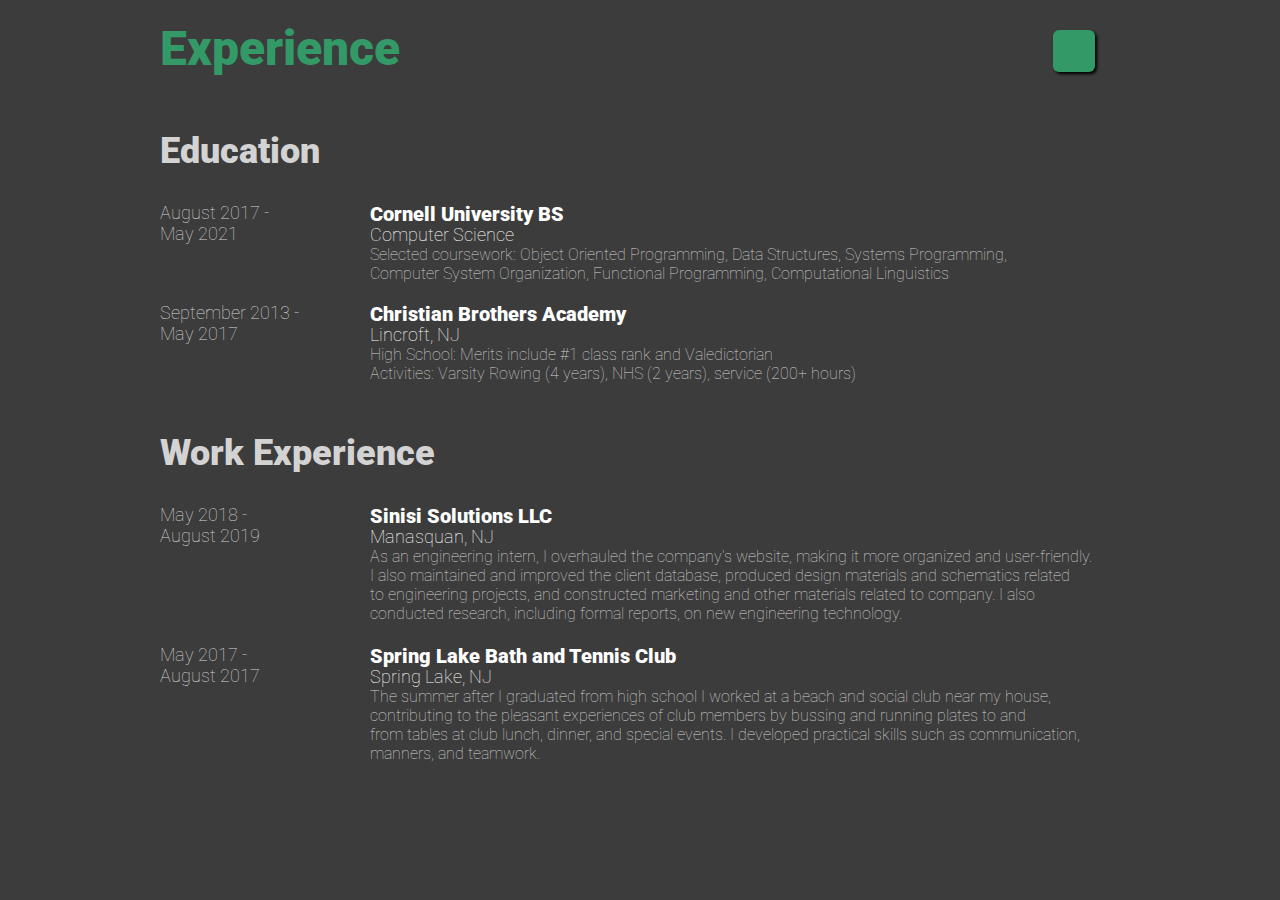
==== experience.html @ 2743c06f "init" ====
<html>
        <head>
                <title>Experience</title>
                <link href="https://fonts.googleapis.com/css?family=Roboto:100,400,400i,900&display=swap" rel="stylesheet" />
                <link href="experience.css" type="text/css" rel="stylesheet" />
        </head>
        <body>
                <div id="top">
                        <div id="page">
                            <h1>Experience</h1>
                        </div>
                        <div class="dropdown">
                            <button class="dropbtn" onclick="myFunction()"></button>
                            <div id="myDropdown" class="dropdown-content">
                                <div class = "subs">
                                <img src="Icons/House green.jpg" width = "50" height = "50" />
                                <a href="index.html">Home</a>
                                </div>
                                <div class = "subs">
                                        <img src="Icons/Oar green.jpg" width = "50" height = "50" />
                                        <a href="about.html">About</a>
                                </div>
                                <div class = "subs">
                                        <img src="Icons/Shirt.jpg" width = "50" height = "50" />
                                        <a href="experience.html">Experience</a>
                                </div>
                                <div class = "subs">
                                        <img src="Icons/Git icon green.jpg" width = "50" height = "50" />
                                        <a href="projects.html">Projects</a>
                                </div>
                                <div class = "subs">
                                        <img src="Icons/Speech Bubble green.jpg" width = "50" height = "50" />
                                        <a href="contact.html">Contact</a>
                                </div>
                            </div>
                        </div>

                </div>
                <div id="bottom">
                    <div class="subtitle">
                        <h2>Education</h2>
                    </div>
                    <div class="entryE">
                        <div class="date">
                            <h4>August 2017 - <br>
                            May 2021</h4>
                        </div>
                        <div class="info">
                            <h1>Cornell University BS</h1>
                            <h2>Computer Science</h2>
                            <p>Selected coursework: Object Oriented Programming, Data Structures, Systems Programming,<br>
                                Computer System Organization, Functional Programming, Computational Linguistics
                            </p>
                        </div>
                    </div>
                    <div class="entryE">
                            <div class="date">
                                <h4>September 2013 - <br>
                                May 2017</h4>
                            </div>
                            <div class="info">
                                <h1>Christian Brothers Academy</h1>
                                <h2>Lincroft, NJ</h2>
                                <p>High School: Merits include #1 class rank and Valedictorian <br>
                                    Activities: Varsity Rowing (4 years), NHS (2 years), service (200+ hours)
                                </p>
                            </div>
                    </div>
                    <div class="subtitle">
                            <h2>Work Experience</h2>
                    </div>
                    <div class="entry">
                            <div id="ssllc" class="date">
                                <h4>May 2018 - <br>
                                August 2019</h4>
                            </div>
                            <div class="info">
                                <h1>Sinisi Solutions LLC</h1>
                                <h2>Manasquan, NJ</h2>
                                <p>As an engineering intern, I overhauled the company's website, making it more organized 
                                    and user-friendly. <br> I also maintained and improved the client database, produced design 
                                    materials and schematics related <br> to engineering projects, and constructed marketing and 
                                    other materials related to company. I also <br> conducted research, including formal reports, 
                                    on new engineering technology.
                                        
                                </p>
                            </div>
                        </div>
                        <div class="entry">
                                <div class="date">
                                    <h4>May 2017 - <br>
                                    August 2017</h4>
                                </div>
                                <div class="info">
                                    <h1>Spring Lake Bath and Tennis Club</h1>
                                    <h2>Spring Lake, NJ</h2>
                                    <p>The summer after I graduated from high school I worked at a beach and social club near my house, <br>
                                        contributing to the pleasant experiences of club members by bussing and running plates to 
                                        and <br> from tables at club lunch, dinner, and special events. I developed practical skills 
                                        such as communication, <br> manners, and teamwork.  
                                    </p>
                                </div>
                            </div>
                </div>

                <script>
                        function myFunction() {
                         document.getElementById("myDropdown").classList.toggle("show");
                         }
                      window.onclick = function(event) {
                      if (!event.target.matches('.dropbtn')) {
                        var dropdowns = document.getElementsByClassName("dropdown-content");
                        var i;
                        for (i = 0; i < dropdowns.length; i++) {
                          var openDropdown = dropdowns[i];
                          if (openDropdown.classList.contains('show')) {
                            openDropdown.classList.remove('show');
                          }
                        }
                      }
                    }
                                        </script>
        </body>
</html>
---- experience.css ----
/* Meta */

html, body {
    margin:0;
    padding:0;
}

body {
    background-color: #3c3c3c;
}


/* Top */


#top {
    display: block;
    background-color: #3c3c3c;
    height: 100px;
    width: 960px;
    margin: 0 auto;
    transition: background-color .8s, box-shadow .6s;
}




#page {
    width: auto;
    height: 50px;
    float: left;
    margin-top: 20px;
}

#page h1 {
    color: rgb(51, 153, 102);
    font-family: 'Roboto', sans-serif;
    font-weight: 900;
    text-align: left;
    font-size: 48px;
    margin-top: 0px;
    transition: color .6s, text-shadow .6s;
}


.dropbtn {
    background-color: rgb(51, 153, 102);
    margin-top: 30px;
    margin-right: 25px;
    position: right;
    color: white;
    width: 42px;
    height: 42px;
    box-shadow: 2px 2px 3px black;
    border: none;
    border-radius: 6px;
    cursor: pointer;
    transition: border .3s, box-shadow .3s;
  }

  .dropbtn:hover, .dropbtn:focus {
    border: 2px solid white;
    box-shadow: none;
    outline: none;
  }


  .dropdown {
    float: right;
    position: relative;
  }

  .dropdown-content {
    display: none;
    position: absolute;
    margin-top: 10px;
    margin-right: 81px;
    margin-top: 10px;
    padding-top: 17px;
    right: 0;
    width: 350px;
    height: 333px;
    border-radius: 20px;
    background-color: rgb(51, 153, 102);
    box-shadow: 0px 0px 12px 0px black;
    border: 5px solid white;
    z-index: 1;
  }

  .dropdown-content img {
      float: left;
      margin-left: 45px;
      margin-right: 15px;
      border-radius: 20px;
      transition: margin-left .5s;
  }





  .dropdown-content a {
    font-family: "Roboto", sans-serif;
    font-size: 28px;
    text-align: left;
    color: white;
    padding: 8px;
    text-decoration: none;
    display: block;
    border-radius: 20px;
  }

  .subs {
      border-radius: 20px;
      margin-top: 10px;
      border: 1px solid rgb(51, 153, 102);
  }

  .subs:hover img {
      margin-left: 60px;
    }

  .show {display:block;}


/* Bottom */

#bottom {
    width: 960px;
    min-width: 720px;
    margin: 0 auto;
}



.subtitle h2 {
    color: lightgrey;
    font-family: 'Roboto', sans-serif;
    font-weight: 900;
    font-size: 36px;
}

#bottom .entry {
    width: 960px;
    height: 140px;
}

#bottom .entryE {
    width: 960px;
    height: 100px;
}

.date {
    float: left;
    background-color: transparent;
    width: 160px;
}

.date h4 {
    color: lightgray;
    font-family: 'Roboto', sans-serif;
    font-weight: 100;
    font-size: 18px;
    margin-top: 0px;
}

.info {
    background-color: transparent;
    float: left;
    padding-left: 50px;
    height: 100px;
    transition: padding-left .3s;
}

.info h1 {
    color: white;
    font-family: 'Roboto', sans-serif;
    font-weight: 900;
    font-size: 20px;
    margin-top: 0px;
    transition: color .4s;
}

.info h2 {
    color: white;
    font-family: 'Roboto', sans-serif;
    font-weight: 100;
    font-size: 18px;
    line-height: 0x;
    margin-top: -15px;
    
}

.info p {
    color: lightgrey;
    font-family: 'Roboto', sans-serif;
    font-weight: 100;
    font-size: 16px;
    margin-top: -15px;
}


.entry:hover .info{
    padding-left: 57px;
}

.entry:hover .info  h1 {
    color: rgb(51, 153, 102);
}

.entryE:hover .info{
    padding-left: 57px;
}

.entryE:hover .info  h1 {
    color: rgb(51, 153, 102);
}
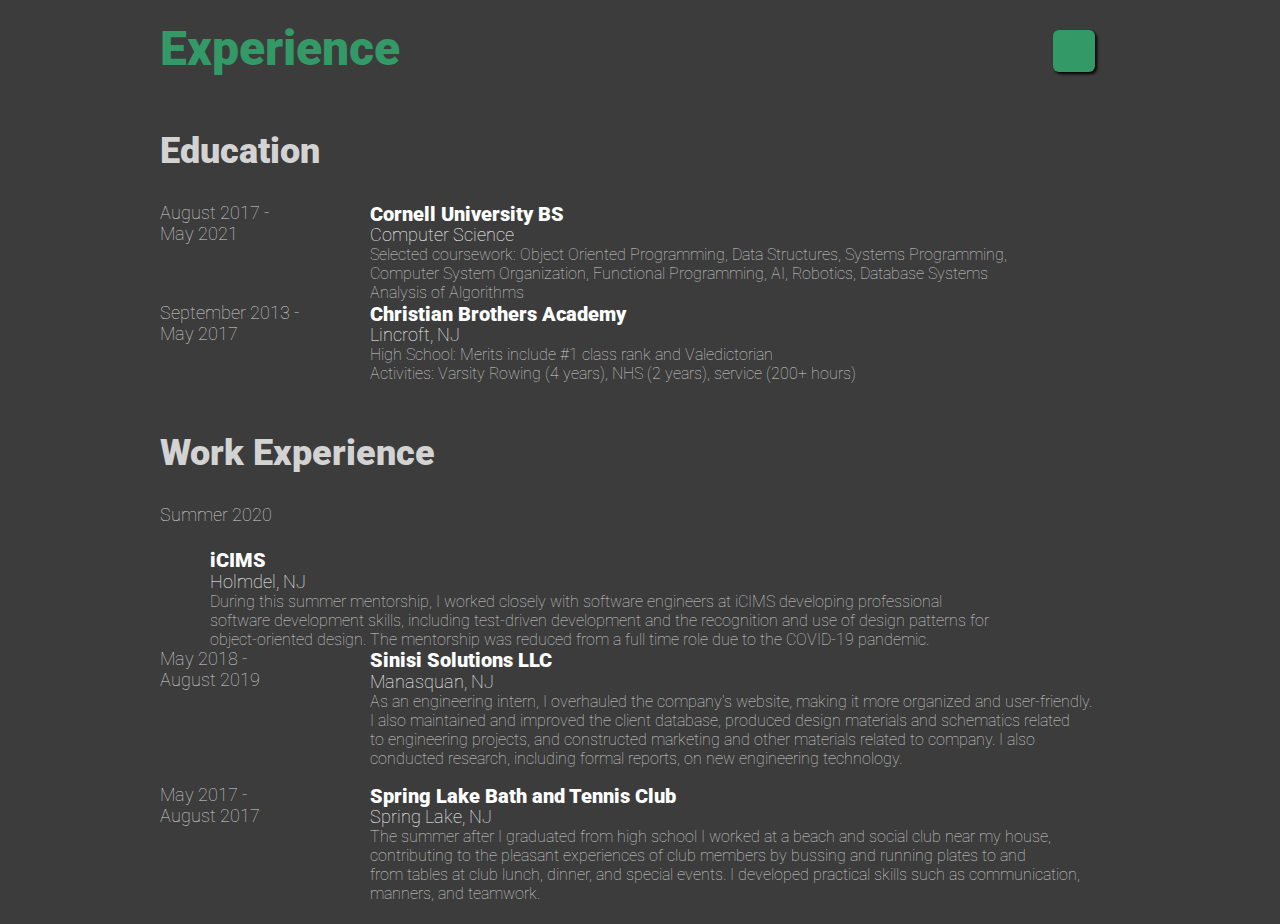
==== commit 32447a0c: "" ====
--- a/experience.html
+++ b/experience.html
@@ -49,7 +49,8 @@
                             <h1>Cornell University BS</h1>
                             <h2>Computer Science</h2>
                             <p>Selected coursework: Object Oriented Programming, Data Structures, Systems Programming,<br>
-                                Computer System Organization, Functional Programming, Computational Linguistics
+                                Computer System Organization, Functional Programming, AI, Robotics, Database Systems <br>
+                                Analysis of Algorithms
                             </p>
                         </div>
                     </div>
@@ -68,6 +69,20 @@
                     </div>
                     <div class="subtitle">
                             <h2>Work Experience</h2>
+                    </div>
+                    <div class="entry">
+                        <div class="date">
+                            <h4>Summer 2020 </h4>
+                        </div>
+                        <div class="info">
+                            <h1>iCIMS</h1>
+                            <h2>Holmdel, NJ</h2>
+                            <p>During this summer mentorship, I worked closely with software engineers at iCIMS developing
+                                professional <br> software development skills, including test-driven development and the recognition
+                                and use of design patterns for <br> object-oriented design. The mentorship was reduced from a 
+                                full time role due to the COVID-19 pandemic.       
+                            </p>
+                        </div>
                     </div>
                     <div class="entry">
                             <div id="ssllc" class="date">
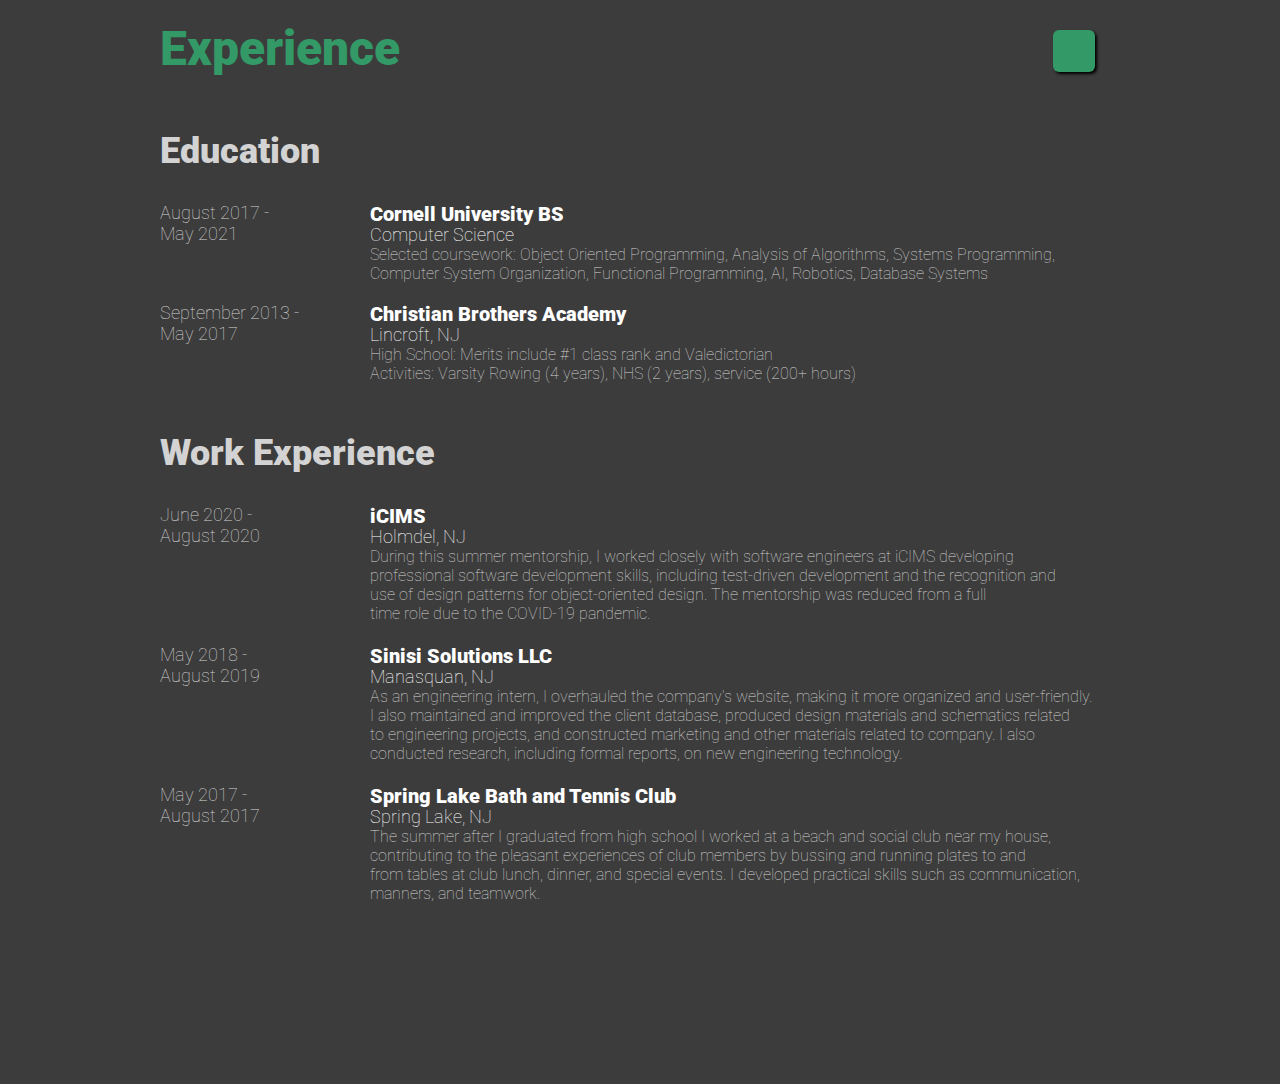
==== commit ef0e21e8: "updates" ====
--- a/experience.html
+++ b/experience.html
@@ -48,9 +48,8 @@
                         <div class="info">
                             <h1>Cornell University BS</h1>
                             <h2>Computer Science</h2>
-                            <p>Selected coursework: Object Oriented Programming, Data Structures, Systems Programming,<br>
+                            <p>Selected coursework: Object Oriented Programming, Analysis of Algorithms, Systems Programming,<br>
                                 Computer System Organization, Functional Programming, AI, Robotics, Database Systems <br>
-                                Analysis of Algorithms
                             </p>
                         </div>
                     </div>
@@ -72,15 +71,16 @@
                     </div>
                     <div class="entry">
                         <div class="date">
-                            <h4>Summer 2020 </h4>
+                            <h4>June 2020 - <br>
+                                August 2020 </h4>
                         </div>
                         <div class="info">
                             <h1>iCIMS</h1>
                             <h2>Holmdel, NJ</h2>
                             <p>During this summer mentorship, I worked closely with software engineers at iCIMS developing
-                                professional <br> software development skills, including test-driven development and the recognition
-                                and use of design patterns for <br> object-oriented design. The mentorship was reduced from a 
-                                full time role due to the COVID-19 pandemic.       
+                                <br> professional software development skills, including test-driven development and the recognition
+                                and <br> use of design patterns for object-oriented design. The mentorship was reduced from a 
+                                full <br> time role due to the COVID-19 pandemic.       
                             </p>
                         </div>
                     </div>
--- a/experience.css
+++ b/experience.css
@@ -129,6 +129,7 @@
     width: 960px;
     min-width: 720px;
     margin: 0 auto;
+    padding-bottom: 160px;
 }
 
 
